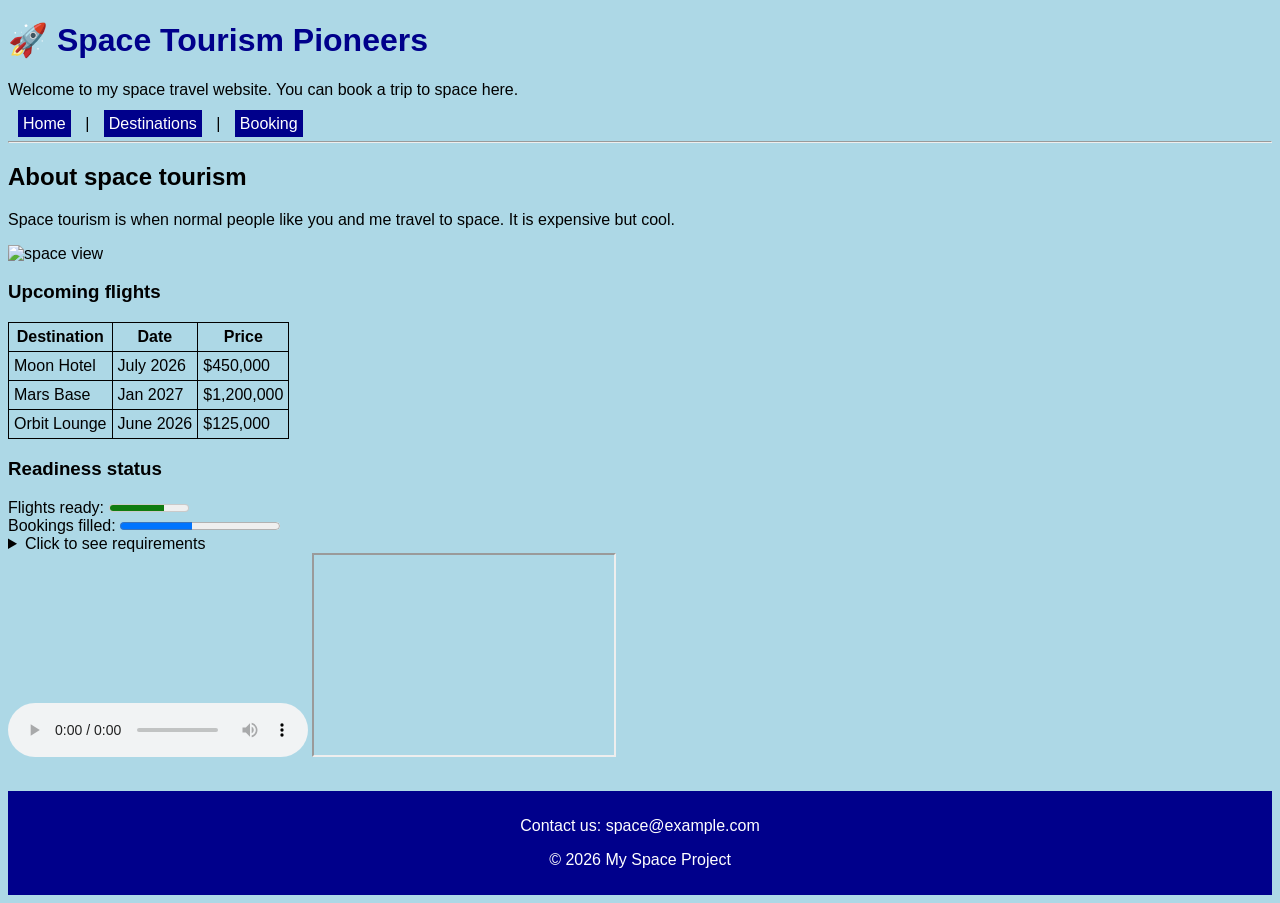
==== index.html @ 078c7f97 "Add files via upload" ====
<!DOCTYPE html>
<html>
<head>
  <title>Space Tourism - Home</title>
  <style>
    body {
      font-family: Arial;
      background-color: lightblue;
    }
    h1 {
      color: darkblue;
    }
    nav a {
      margin: 10px;
      color: white;
      background-color: darkblue;
      padding: 5px;
      text-decoration: none;
    }
    table, th, td {
      border: 1px solid black;
      border-collapse: collapse;
      padding: 5px;
    }
    footer {
      margin-top: 30px;
      background-color: darkblue;
      color: white;
      text-align: center;
      padding: 10px;
    }
  </style>
</head>
<body>

<h1>🚀 Space Tourism Pioneers</h1>
<p>Welcome to my space travel website. You can book a trip to space here.</p>

<nav>
  <a href="index.html">Home</a> |
  <a href="destinations.html">Destinations</a> |
  <a href="booking.html">Booking</a>
</nav>

<hr>

<h2>About space tourism</h2>
<p>Space tourism is when normal people like you and me travel to space. It is expensive but cool.</p>

<!-- image from internet -->
<img src="https://picsum.photos/id/96/300/200" alt="space view" width="300">

<h3>Upcoming flights</h3>
<!-- table -->
<table>
  <tr>
    <th>Destination</th>
    <th>Date</th>
    <th>Price</th>
  </tr>
  <tr>
    <td>Moon Hotel</td>
    <td>July 2026</td>
    <td>$450,000</td>
  </tr>
  <tr>
    <td>Mars Base</td>
    <td>Jan 2027</td>
    <td>$1,200,000</td>
  </tr>
  <tr>
    <td>Orbit Lounge</td>
    <td>June 2026</td>
    <td>$125,000</td>
  </tr>
</table>

<!-- meter and progress (simple) -->
<h3>Readiness status</h3>
<label>Flights ready:</label>
<meter value="70" min="0" max="100">70%</meter><br>
<label>Bookings filled:</label>
<progress value="45" max="100">45%</progress>

<!-- details / summary -->
<details>
  <summary>Click to see requirements</summary>
  <ul>
    <li>Be healthy</li>
    <li>Training for 2 weeks</li>
    <li>Sign a waiver</li>
  </ul>
</details>

<!-- audio example (optional, but shows use of audio) -->
<audio controls>
  <source src="https://www.soundhelix.com/examples/mp3/SoundHelix-Song-1.mp3" type="audio/mpeg">
  Your browser does not support audio.
</audio>

<!-- iframe example (simple youtube embed) -->
<iframe width="300" height="200" src="https://www.youtube.com/embed/CcO-gDzAOWQ?si=short" title="space video"></iframe>

<footer>
  <p>Contact us: space@example.com</p>
  <p>&copy; 2026 My Space Project</p>
</footer>

</body>
</html>
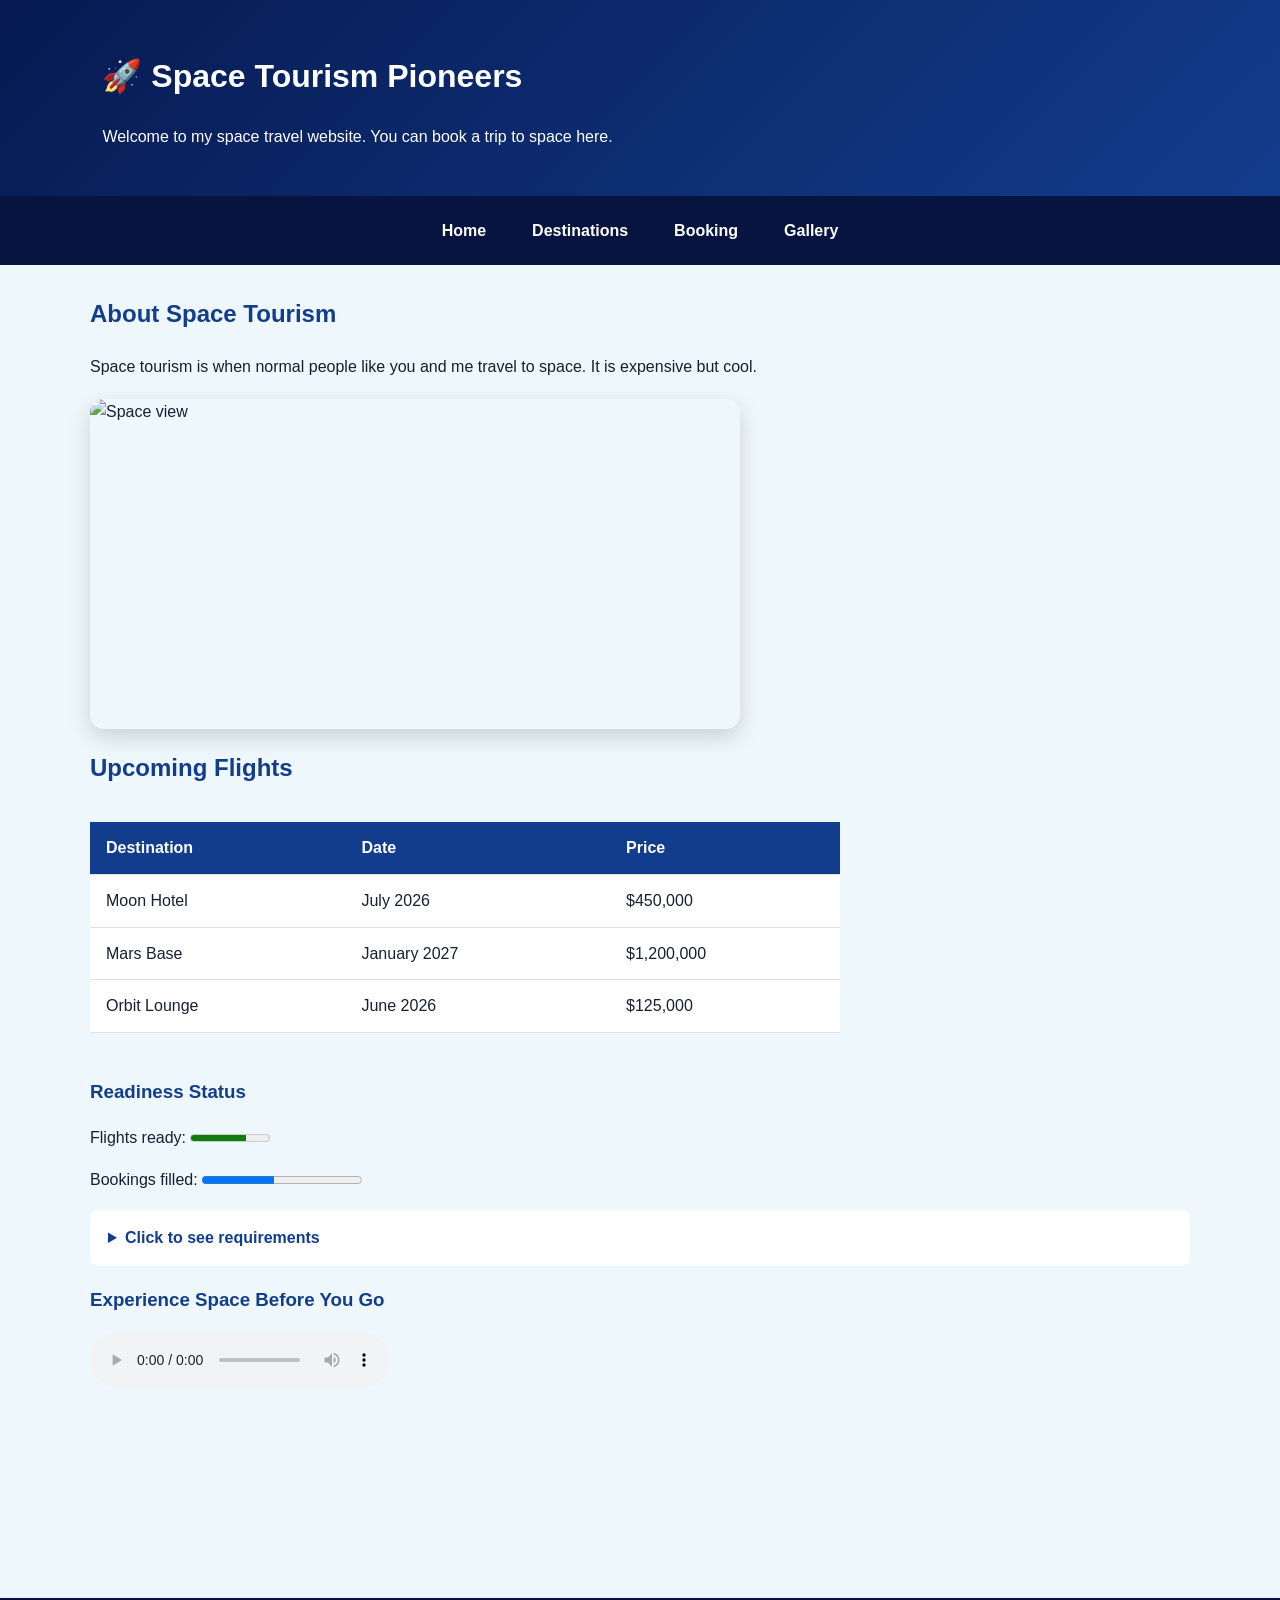
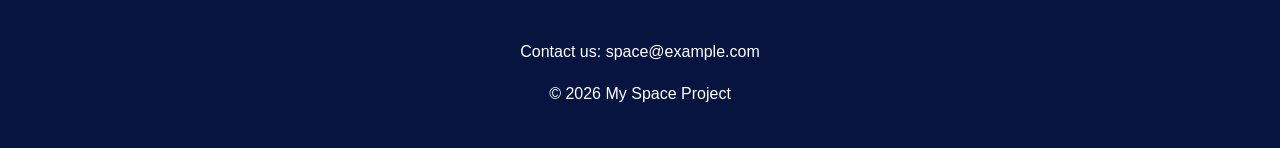
==== commit 02bea110: "Update index.html" ====
--- a/index.html
+++ b/index.html
@@ -1,110 +1,121 @@
 <!DOCTYPE html>
 <html>
 <head>
-  <title>Space Tourism - Home</title>
-  <style>
-    body {
-      font-family: Arial;
-      background-color: lightblue;
-    }
-    h1 {
-      color: darkblue;
-    }
-    nav a {
-      margin: 10px;
-      color: white;
-      background-color: darkblue;
-      padding: 5px;
-      text-decoration: none;
-    }
-    table, th, td {
-      border: 1px solid black;
-      border-collapse: collapse;
-      padding: 5px;
-    }
-    footer {
-      margin-top: 30px;
-      background-color: darkblue;
-      color: white;
-      text-align: center;
-      padding: 10px;
-    }
-  </style>
+    <title>Space Tourism - Home</title>
+    <link rel="stylesheet" href="csslab.css">
 </head>
+
 <body>
 
-<h1>🚀 Space Tourism Pioneers</h1>
-<p>Welcome to my space travel website. You can book a trip to space here.</p>
+<header>
+    <h1>🚀 Space Tourism Pioneers</h1>
+    <p>Welcome to my space travel website. You can book a trip to space here.</p>
+</header>
 
 <nav>
-  <a href="index.html">Home</a> |
-  <a href="destinations.html">Destinations</a> |
-  <a href="booking.html">Booking</a>
+    <a href="index.html">Home</a>
+    <a href="destinations.html">Destinations</a>
+    <a href="booking.html">Booking</a>
+    <a href="gallery.html">Gallery</a>
 </nav>
 
-<hr>
+<main>
 
-<h2>About space tourism</h2>
-<p>Space tourism is when normal people like you and me travel to space. It is expensive but cool.</p>
+    <h2>About Space Tourism</h2>
 
-<!-- image from internet -->
-<img src="https://picsum.photos/id/96/300/200" alt="space view" width="300">
+    <p>
+        Space tourism is when normal people like you and me travel to space.
+        It is expensive but cool.
+    </p>
 
-<h3>Upcoming flights</h3>
-<!-- table -->
-<table>
-  <tr>
-    <th>Destination</th>
-    <th>Date</th>
-    <th>Price</th>
-  </tr>
-  <tr>
-    <td>Moon Hotel</td>
-    <td>July 2026</td>
-    <td>$450,000</td>
-  </tr>
-  <tr>
-    <td>Mars Base</td>
-    <td>Jan 2027</td>
-    <td>$1,200,000</td>
-  </tr>
-  <tr>
-    <td>Orbit Lounge</td>
-    <td>June 2026</td>
-    <td>$125,000</td>
-  </tr>
-</table>
+    <img
+        class="hero-image"
+        src="https://picsum.photos/id/96/900/500"
+        alt="Space view"
+    >
 
-<!-- meter and progress (simple) -->
-<h3>Readiness status</h3>
-<label>Flights ready:</label>
-<meter value="70" min="0" max="100">70%</meter><br>
-<label>Bookings filled:</label>
-<progress value="45" max="100">45%</progress>
+    <h2>Upcoming Flights</h2>
 
-<!-- details / summary -->
-<details>
-  <summary>Click to see requirements</summary>
-  <ul>
-    <li>Be healthy</li>
-    <li>Training for 2 weeks</li>
-    <li>Sign a waiver</li>
-  </ul>
-</details>
+    <div class="table-wrapper">
+        <table>
 
-<!-- audio example (optional, but shows use of audio) -->
-<audio controls>
-  <source src="https://www.soundhelix.com/examples/mp3/SoundHelix-Song-1.mp3" type="audio/mpeg">
-  Your browser does not support audio.
-</audio>
+            <tr>
+                <th>Destination</th>
+                <th>Date</th>
+                <th>Price</th>
+            </tr>
 
-<!-- iframe example (simple youtube embed) -->
-<iframe width="300" height="200" src="https://www.youtube.com/embed/CcO-gDzAOWQ?si=short" title="space video"></iframe>
+            <tr>
+                <td>Moon Hotel</td>
+                <td>July 2026</td>
+                <td>$450,000</td>
+            </tr>
+
+            <tr>
+                <td>Mars Base</td>
+                <td>January 2027</td>
+                <td>$1,200,000</td>
+            </tr>
+
+            <tr>
+                <td>Orbit Lounge</td>
+                <td>June 2026</td>
+                <td>$125,000</td>
+            </tr>
+
+        </table>
+    </div>
+
+    <h3>Readiness Status</h3>
+
+    <p>
+        Flights ready:
+        <meter value="70" min="0" max="100">70%</meter>
+    </p>
+
+    <p>
+        Bookings filled:
+        <progress value="45" max="100">45%</progress>
+    </p>
+
+    <details>
+        <summary>Click to see requirements</summary>
+
+        <ul>
+            <li>Be healthy</li>
+            <li>Training for 2 weeks</li>
+            <li>Sign a waiver</li>
+        </ul>
+    </details>
+
+    <h3>Experience Space Before You Go</h3>
+
+    <div class="media-row">
+
+        <audio controls>
+            <source
+                src="https://www.soundhelix.com/examples/mp3/SoundHelix-Song-1.mp3"
+                type="audio/mpeg"
+            >
+            Your browser does not support audio.
+        </audio>
+
+        <iframe
+            width="350"
+            height="220"
+            src="https://www.youtube.com/embed/CcO-gDzAOWQ"
+            title="Space video"
+            allowfullscreen>
+        </iframe>
+
+    </div>
+
+</main>
 
 <footer>
-  <p>Contact us: space@example.com</p>
-  <p>&copy; 2026 My Space Project</p>
+    <p>Contact us: space@example.com</p>
+    <p>&copy; 2026 My Space Project</p>
 </footer>
 
 </body>
-</html>+</html>
--- a/csslab.css
+++ b/csslab.css
@@ -0,0 +1,349 @@
+/* Google Font */
+@import url('https://fonts.googleapis.com/css2?family=Poppins:wght@400;500;600;700&display=swap');
+
+/* General page styling */
+* {
+    box-sizing: border-box;
+}
+
+body {
+    margin: 0;
+    font-family: 'Poppins', Arial, sans-serif;
+    background-color: #eef7fb;
+    color: #172033;
+    line-height: 1.6;
+}
+
+/* Headings */
+h1 {
+    color: #ffffff;
+}
+
+h2 {
+    color: #123d8c;
+}
+
+h3 {
+    color: #123d8c;
+}
+
+/* Navigation bar - Flexbox */
+nav {
+    background-color: #06143f;
+    padding: 12px;
+    display: flex;
+    justify-content: center;
+    align-items: center;
+    gap: 10px;
+    flex-wrap: wrap;
+}
+
+nav a {
+    color: white;
+    text-decoration: none;
+    padding: 10px 18px;
+    border-radius: 6px;
+    font-weight: 600;
+    transition: 0.3s;
+}
+
+nav a:hover {
+    background-color: #3b82f6;
+    transform: translateY(-2px);
+}
+
+/* Main content */
+main {
+    width: 90%;
+    max-width: 1100px;
+    margin: 30px auto;
+}
+
+/* Header */
+header {
+    background: linear-gradient(135deg, #071a52, #123d8c);
+    color: white;
+    padding: 30px 8%;
+}
+
+/* Images */
+.hero-image {
+    width: 100%;
+    max-width: 650px;
+    height: 330px;
+    object-fit: cover;
+    border-radius: 14px;
+    display: block;
+    margin: 20px 0;
+    box-shadow: 0 8px 22px rgba(0, 0, 0, 0.15);
+}
+
+/* Tables */
+.table-wrapper {
+    overflow-x: auto;
+}
+
+table {
+    width: 100%;
+    max-width: 750px;
+    border-collapse: collapse;
+    background-color: white;
+    margin: 15px 0 25px;
+}
+
+th,
+td {
+    padding: 13px 16px;
+    border-bottom: 1px solid #d8e1ec;
+    text-align: left;
+}
+
+th {
+    background-color: #123d8c;
+    color: white;
+}
+
+tr:hover td {
+    background-color: #f0f6ff;
+}
+
+/* Destination cards */
+.destination {
+    background-color: white;
+    border-radius: 12px;
+    padding: 22px;
+    margin: 20px 0;
+    box-shadow: 0 5px 18px rgba(0, 0, 0, 0.09);
+    border-left: 5px solid #3b82f6;
+}
+
+.destination img {
+    width: 100%;
+    max-width: 320px;
+    height: 200px;
+    object-fit: cover;
+    border-radius: 10px;
+}
+
+.destination a {
+    display: inline-block;
+    background-color: #123d8c;
+    color: white;
+    text-decoration: none;
+    padding: 9px 16px;
+    border-radius: 6px;
+    margin-top: 8px;
+    transition: 0.3s;
+}
+
+.destination a:hover {
+    background-color: #3b82f6;
+}
+
+/* Booking form */
+form {
+    background-color: white;
+    padding: 28px;
+    border-radius: 14px;
+    max-width: 800px;
+    margin: auto;
+    box-shadow: 0 6px 22px rgba(0, 0, 0, 0.1);
+}
+
+fieldset {
+    border: 1px solid #cbd8e8;
+    border-radius: 10px;
+    padding: 20px;
+    margin-bottom: 20px;
+}
+
+legend {
+    color: #123d8c;
+    font-weight: 700;
+    padding: 0 8px;
+}
+
+label {
+    display: block;
+    margin: 10px 0 5px;
+    font-weight: 600;
+}
+
+input[type="text"],
+input[type="email"],
+input[type="tel"],
+input[type="number"],
+input[type="date"],
+select,
+textarea {
+    width: 100%;
+    padding: 11px;
+    border: 1px solid #b9c7d8;
+    border-radius: 7px;
+    font: inherit;
+    background-color: #fbfdff;
+}
+
+input:focus,
+select:focus,
+textarea:focus {
+    outline: none;
+    border-color: #3b82f6;
+}
+
+/* Checkboxes and radio buttons */
+input[type="checkbox"],
+input[type="radio"] {
+    margin-right: 8px;
+}
+
+.choice {
+    font-weight: normal;
+}
+
+/* Buttons */
+button {
+    border: none;
+    border-radius: 7px;
+    padding: 11px 20px;
+    margin: 5px 8px 5px 0;
+    font: inherit;
+    font-weight: 600;
+    cursor: pointer;
+    background-color: #123d8c;
+    color: white;
+    transition: 0.3s;
+}
+
+button:hover {
+    background-color: #3b82f6;
+    transform: translateY(-2px);
+}
+
+button[type="reset"] {
+    background-color: #64748b;
+}
+
+/* Details section */
+details {
+    background-color: white;
+    padding: 15px 18px;
+    border-radius: 8px;
+    margin: 18px 0;
+}
+
+summary {
+    cursor: pointer;
+    font-weight: 600;
+    color: #123d8c;
+}
+
+/* Audio and video */
+.media-row {
+    display: flex;
+    gap: 20px;
+    flex-wrap: wrap;
+}
+
+iframe {
+    max-width: 100%;
+    border: none;
+    border-radius: 10px;
+}
+
+/* Footer */
+footer {
+    background-color: #06143f;
+    color: white;
+    text-align: center;
+    padding: 25px;
+    margin-top: 45px;
+}
+
+/* Gallery */
+.gallery {
+    display: grid;
+    grid-template-columns: repeat(3, 1fr);
+    gap: 25px;
+}
+
+.flip-card {
+    background-color: transparent;
+    height: 280px;
+    perspective: 1000px;
+}
+
+.flip-card-inner {
+    position: relative;
+    width: 100%;
+    height: 100%;
+    transition: transform 0.7s;
+    transform-style: preserve-3d;
+}
+
+.flip-card:hover .flip-card-inner {
+    transform: rotateY(180deg);
+}
+
+.flip-card-front,
+.flip-card-back {
+    position: absolute;
+    width: 100%;
+    height: 100%;
+    backface-visibility: hidden;
+    border-radius: 14px;
+    overflow: hidden;
+    box-shadow: 0 6px 18px rgba(0, 0, 0, 0.12);
+}
+
+.flip-card-front {
+    background-color: white;
+}
+
+.flip-card-front img {
+    width: 100%;
+    height: 220px;
+    object-fit: cover;
+}
+
+.caption {
+    padding: 8px 12px;
+    font-weight: 600;
+}
+
+.flip-card-back {
+    background-color: #123d8c;
+    color: white;
+    transform: rotateY(180deg);
+    display: flex;
+    flex-direction: column;
+    justify-content: center;
+    align-items: center;
+    padding: 25px;
+    text-align: center;
+}
+
+.flip-card-back h3 {
+    color: white;
+}
+
+/* Responsive design */
+@media (max-width: 800px) {
+    .gallery {
+        grid-template-columns: repeat(2, 1fr);
+    }
+}
+
+@media (max-width: 550px) {
+    .gallery {
+        grid-template-columns: 1fr;
+    }
+
+    form {
+        padding: 18px;
+    }
+
+    header {
+        padding: 25px 5%;
+    }
+}
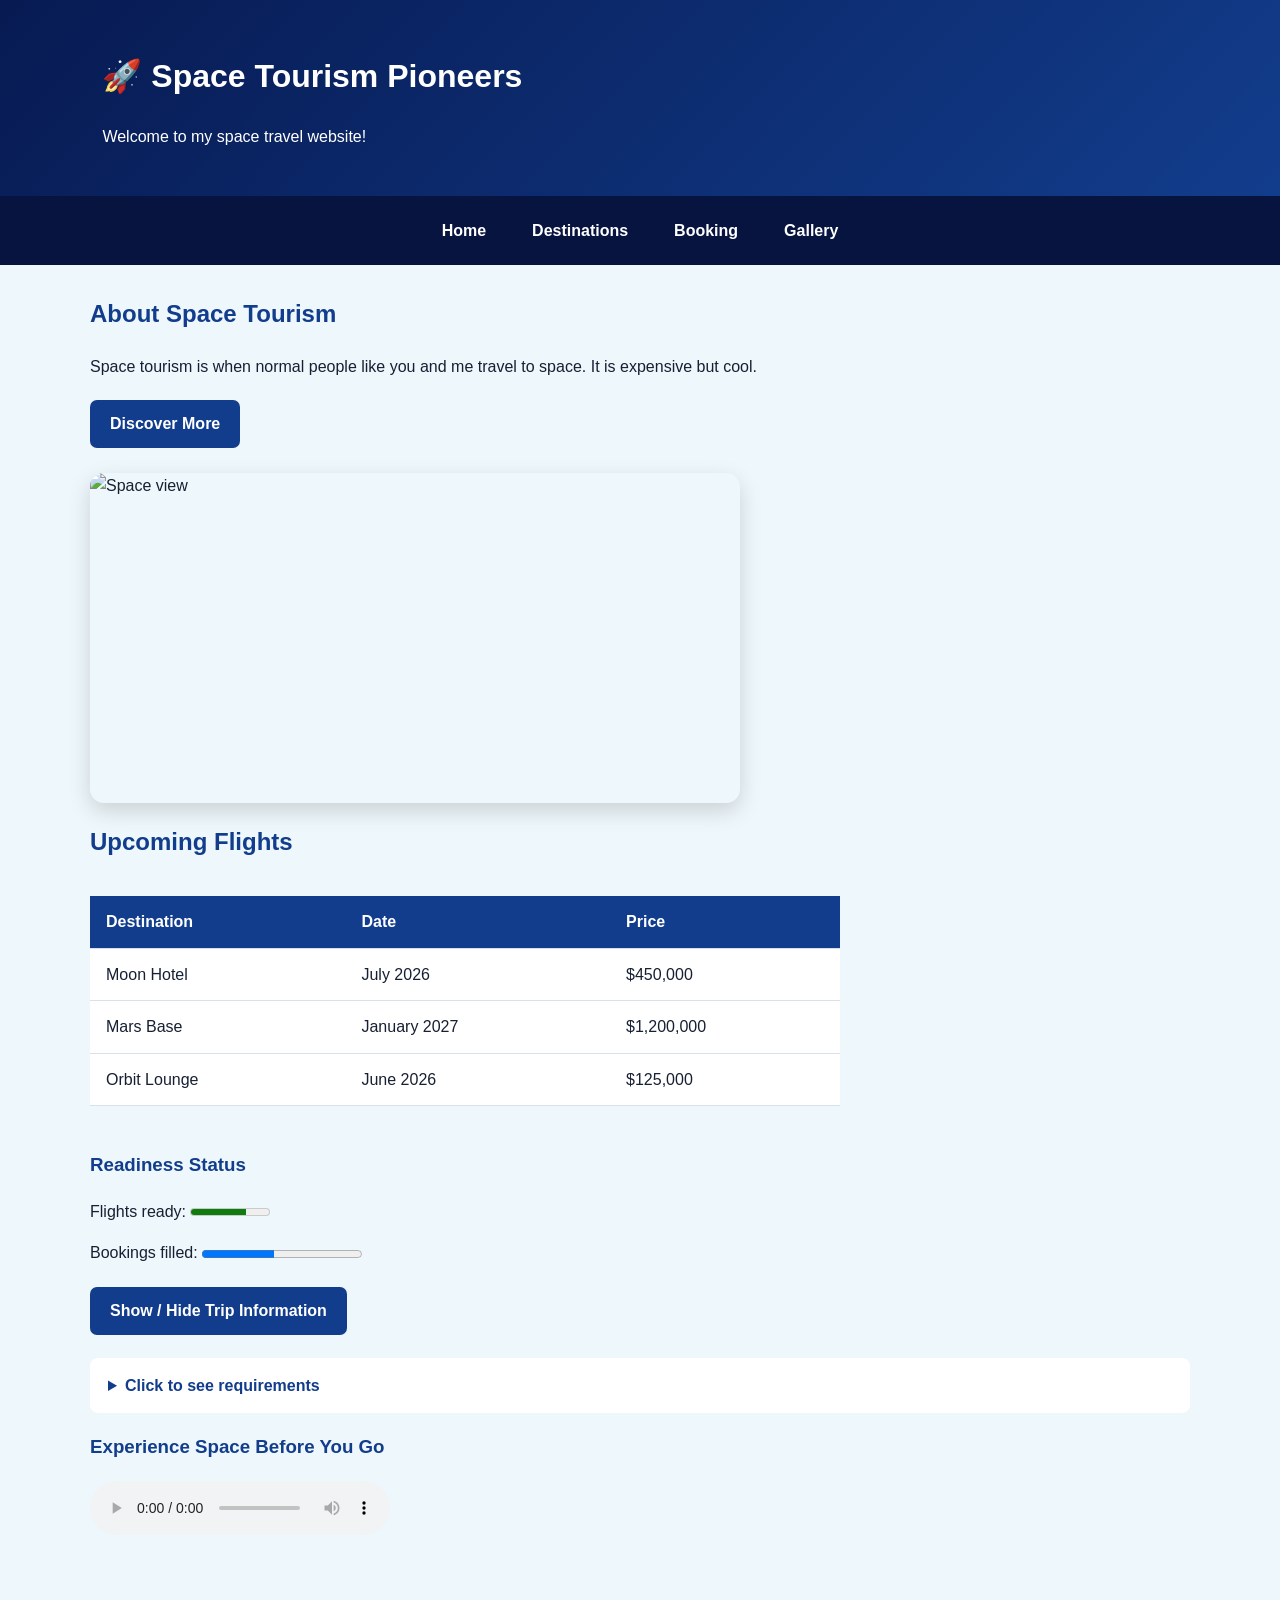
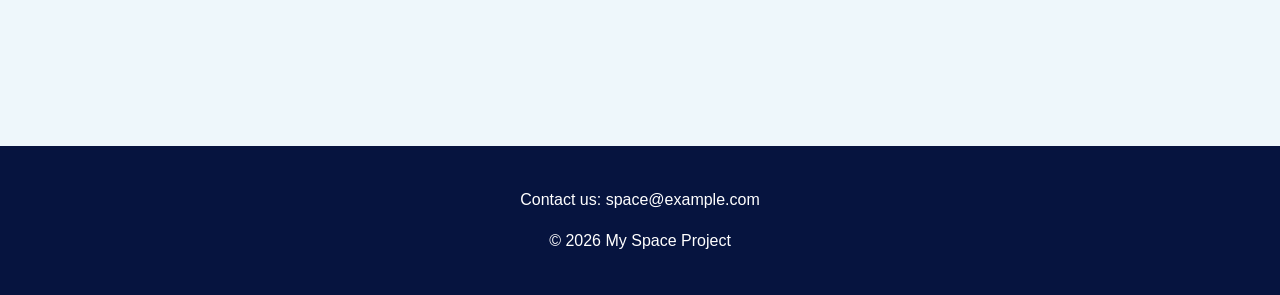
==== commit 12c6e2f1: "Update index.html" ====
--- a/index.html
+++ b/index.html
@@ -9,7 +9,10 @@
 
 <header>
     <h1>🚀 Space Tourism Pioneers</h1>
-    <p>Welcome to my space travel website. You can book a trip to space here.</p>
+
+    <p id="welcome-message">
+        Welcome to my space travel website!
+    </p>
 </header>
 
 <nav>
@@ -23,10 +26,15 @@
 
     <h2>About Space Tourism</h2>
 
-    <p>
+    <p id="home-message">
         Space tourism is when normal people like you and me travel to space.
         It is expensive but cool.
     </p>
+
+    <button onclick="changeHomeMessage()">
+        Discover More
+    </button>
+
 
     <img
         class="hero-image"
@@ -34,9 +42,11 @@
         alt="Space view"
     >
 
+
     <h2>Upcoming Flights</h2>
 
     <div class="table-wrapper">
+
         <table>
 
             <tr>
@@ -64,7 +74,9 @@
             </tr>
 
         </table>
+
     </div>
+
 
     <h3>Readiness Status</h3>
 
@@ -78,7 +90,26 @@
         <progress value="45" max="100">45%</progress>
     </p>
 
+
+    <button onclick="toggleInformation()">
+        Show / Hide Trip Information
+    </button>
+
+    <div id="extra-information" style="display: none;">
+
+        <h3>Important Trip Information</h3>
+
+        <p>
+            All passengers must complete space-flight training before departure.
+            Space suits are provided for all travellers.
+            Travel insurance is recommended for every trip.
+        </p>
+
+    </div>
+
+
     <details>
+
         <summary>Click to see requirements</summary>
 
         <ul>
@@ -86,19 +117,25 @@
             <li>Training for 2 weeks</li>
             <li>Sign a waiver</li>
         </ul>
+
     </details>
+
 
     <h3>Experience Space Before You Go</h3>
 
     <div class="media-row">
 
         <audio controls>
+
             <source
                 src="https://www.soundhelix.com/examples/mp3/SoundHelix-Song-1.mp3"
                 type="audio/mpeg"
             >
+
             Your browser does not support audio.
+
         </audio>
+
 
         <iframe
             width="350"
@@ -112,10 +149,21 @@
 
 </main>
 
+
 <footer>
-    <p>Contact us: space@example.com</p>
-    <p>&copy; 2026 My Space Project</p>
+
+    <p>
+        Contact us: space@example.com
+    </p>
+
+    <p>
+        &copy; 2026 My Space Project
+    </p>
+
 </footer>
+
+
+<script src="script.js"></script>
 
 </body>
 </html>
